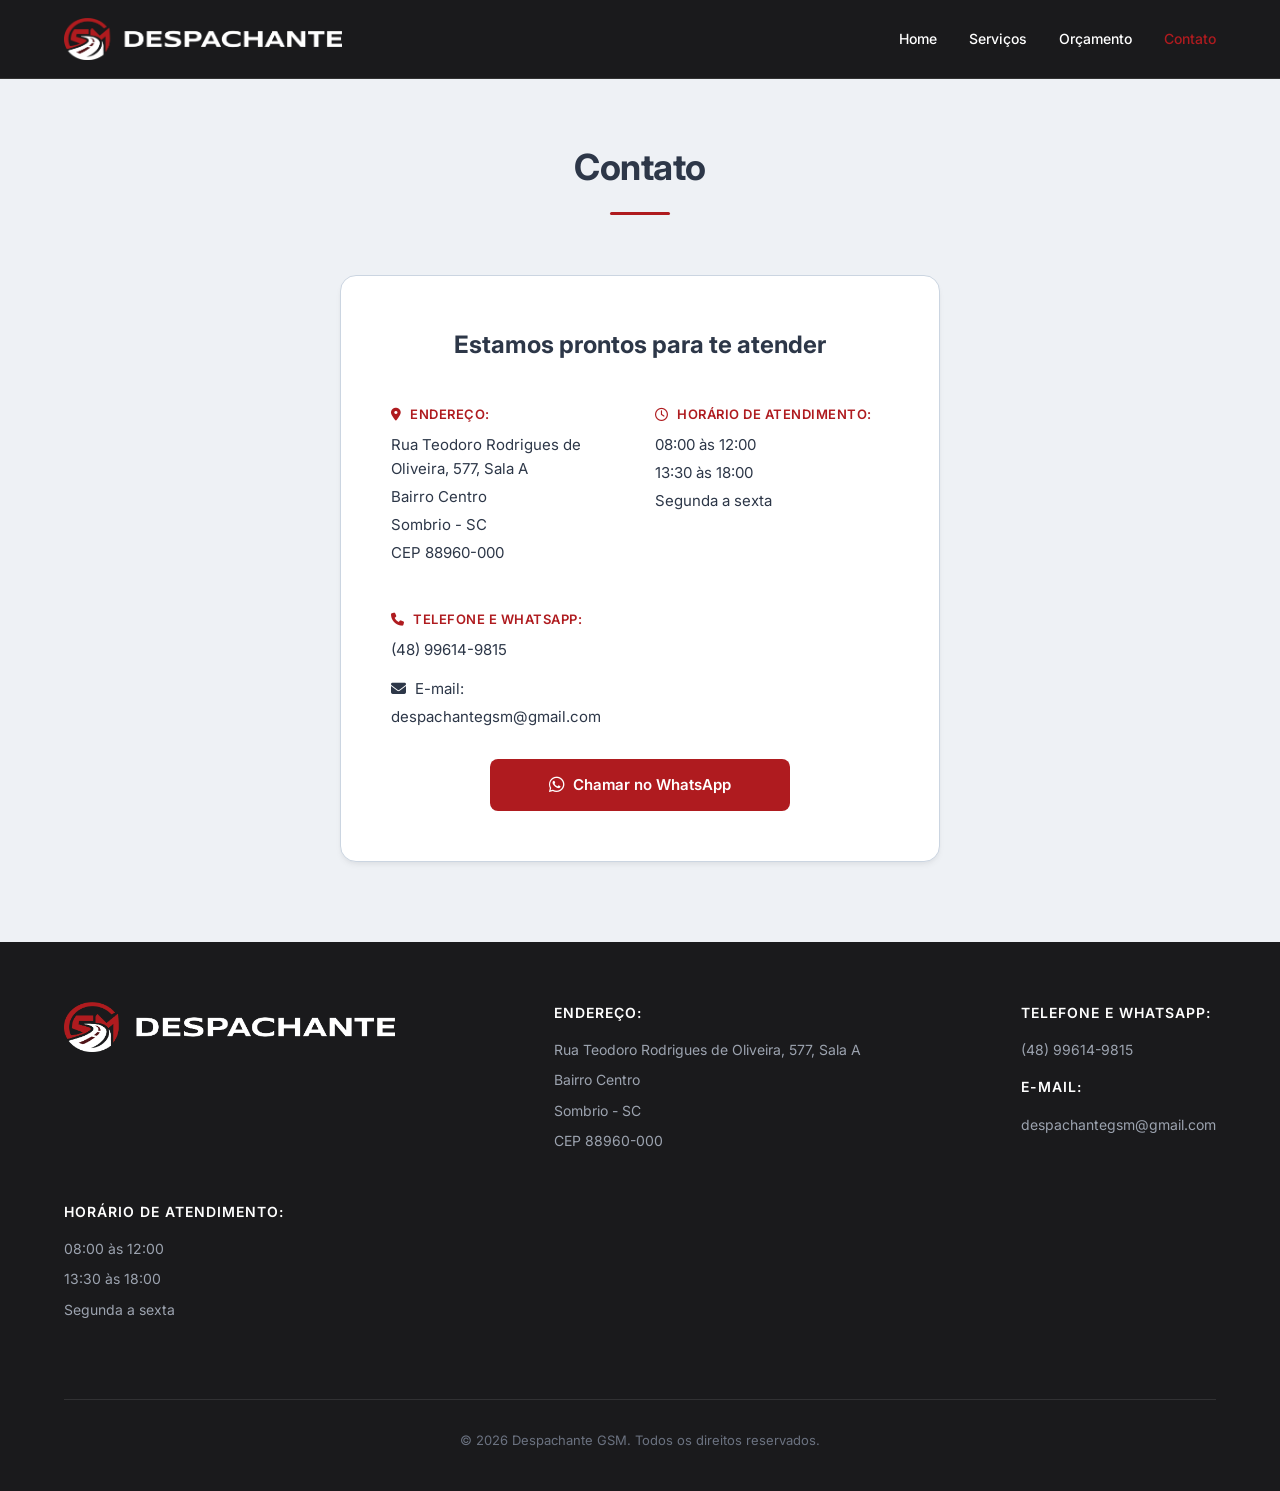
==== contato.html @ c7e71e4a "Commit inicial: estrutura do site finalizada" ====
<!DOCTYPE html>
<html lang="pt-BR">
<head>
    <meta charset="UTF-8">
    <meta name="viewport" content="width=device-width, initial-scale=1.0">
    <title>Despachante GSM - Contato</title>
    <!-- Linha do Favicon adicionada abaixo -->
    <link rel="icon" type="image/png" href="assets/img/favicon.png">
    <link rel="stylesheet" href="assets/css/style.css">
    <link rel="stylesheet" href="https://cdnjs.cloudflare.com/ajax/libs/font-awesome/6.4.0/css/all.min.css">
</head>
<body>

    <header>
        <div class="logo-container">
            <a href="index.html">
                <img src="assets/img/logo-gsm.png" alt="Despachante GSM Logo">
            </a>
        </div>
        <nav>
            <ul>
                <li><a href="index.html">Home</a></li>
                <li><a href="servicos.html">Serviços</a></li>
                <li><a href="https://wa.me/5548996149815?text=Ol%C3%A1.%20Gostaria%20de%20fazer%20um%20or%C3%A7amento.%20Pode%20me%20ajudar%20por%20favor%3F" target="_blank">Orçamento</a></li>
                <li><a href="contato.html" class="active">Contato</a></li>
            </ul>
        </nav>
    </header>

    <div class="page-header">
        <h1>Contato</h1>
    </div>

    <div class="contact-container">
        <div class="contact-card">
            <h2 style="margin-bottom: 40px;">Estamos prontos para te atender</h2>
            
            <div class="contact-grid">
                <div class="info-block">
                    <p><i class="fa-solid fa-location-dot" style="margin-right: 5px;"></i> Endereço:</p>
                    <p>Rua Teodoro Rodrigues de Oliveira, 577, Sala A</p>
                    <p>Bairro Centro</p>
                    <p>Sombrio - SC</p>
                    <p>CEP 88960-000</p>
                </div>

                <div class="info-block">
                    <p><i class="fa-regular fa-clock" style="margin-right: 5px;"></i> Horário de atendimento:</p>
                    <p>08:00 às 12:00</p>
                    <p>13:30 às 18:00</p>
                    <p>Segunda a sexta</p>
                </div>
            </div>

            <div class="info-block" style="text-align: left; margin-bottom: 30px;">
                <p><i class="fa-solid fa-phone" style="margin-right: 5px;"></i> Telefone e WhatsApp:</p>
                <p style="margin-bottom: 15px;">(48) 99614-9815</p>
                
                <p><i class="fa-solid fa-envelope" style="margin-right: 5px;"></i> E-mail:</p>
                <p>despachantegsm@gmail.com</p>
            </div>

            <a href="https://wa.me/5548996149815?text=Ol%C3%A1.%20Gostaria%20de%20fazer%20um%20or%C3%A7amento.%20Pode%20me%20ajudar%20por%20favor%3F" class="btn-primary btn-whatsapp" target="_blank">
                <i class="fa-brands fa-whatsapp" style="margin-right: 8px; font-size: 18px;"></i> 
                Chamar no WhatsApp
            </a>
        </div>
    </div>

    <footer>
        <div class="footer-logo">
            <img src="assets/img/logo-gsm-rodape.png" alt="Despachante GSM">
        </div>
        <div class="footer-info">
            <h4>Endereço:</h4>
            <p>Rua Teodoro Rodrigues de Oliveira, 577, Sala A</p>
            <p>Bairro Centro</p>
            <p>Sombrio - SC</p>
            <p>CEP 88960-000</p>
        </div>
        <div class="footer-info">
            <h4>Telefone e WhatsApp:</h4>
            <p style="margin-bottom: 15px;">(48) 99614-9815</p>
            
            <h4>E-mail:</h4>
            <p>despachantegsm@gmail.com</p>
        </div>
        <div class="footer-info">
            <h4>Horário de atendimento:</h4>
            <p>08:00 às 12:00</p>
            <p>13:30 às 18:00</p>
            <p>Segunda a sexta</p>
        </div>
        <div class="footer-bottom">
            <p>&copy; 2026 Despachante GSM. Todos os direitos reservados.</p>
        </div>
    </footer>

    <script src="assets/js/main.js"></script>
</body>
</html>
---- assets/css/style.css ----
@import url('https://fonts.googleapis.com/css2?family=Inter:wght@400;500;600;700&display=swap');

:root {
    /* Paleta Vermelha do Despachante */
    --primary-red: #AF1B1F;
    --dark-red: #501418;
    --hover-red: #8E1519; 
    
    /* Cores de Fundo */
    --bg-page: #eef1f5;       
    --bg-surface: #ffffff;    
    --bg-footer: #1a1a1c; 
    
    /* Textos */
    --text-dark: #2d3748;     
    --text-muted: #718096;    
    --text-light: #ffffff;    
    
    /* Bordas e Sombras */
    --border-color: #cbd5e1;
    --shadow-sm: 0 1px 2px rgba(0,0,0,0.05);
    --shadow-md: 0 4px 6px -1px rgba(0,0,0,0.05), 0 2px 4px -1px rgba(0,0,0,0.03);
    --shadow-lg: 0 10px 15px -3px rgba(0,0,0,0.05);
}

* {
    margin: 0;
    padding: 0;
    box-sizing: border-box;
}

body {
    font-family: 'Inter', -apple-system, BlinkMacSystemFont, 'Segoe UI', Roboto, Helvetica, Arial, sans-serif;
    background-color: var(--bg-page);
    color: var(--text-dark);
    line-height: 1.6;
    -webkit-font-smoothing: antialiased;
}

a {
    text-decoration: none;
    color: inherit;
}

ul {
    list-style: none;
}

/* ================= HEADER ================= */
header {
    background-color: var(--bg-footer);
    backdrop-filter: blur(8px);
    -webkit-backdrop-filter: blur(8px);
    display: flex;
    justify-content: space-between;
    align-items: center;
    padding: 18px 5%;
    border-bottom: 1px solid #333; 
    position: sticky;
    top: 0;
    z-index: 1000;
}

.logo-container {
    display: flex;
    align-items: center;
}

.logo-container a {
    display: flex;
    align-items: center;
}

.logo-container img {
    max-height: 42px;
    object-fit: contain;
}

nav ul {
    display: flex;
    align-items: center;
    gap: 32px;
}

nav a {
    font-size: 14px; 
    font-weight: 500;
    color: var(--text-light); 
    transition: color 0.2s ease;
}

nav a:hover, nav a.active {
    color: var(--primary-red);
}

/* ================= SLIDER ================= */
.hero-slider {
    position: relative;
    height: 500px;
    overflow: hidden;
    background-color: var(--border-color); 
}

.slide {
    position: absolute;
    top: 0; left: 0; width: 100%; height: 100%;
    opacity: 0;
    transition: opacity 0.6s ease-in-out;
    display: flex;
    align-items: center;
    padding: 0 8%;
    background-size: cover;
    background-position: center;
}

.slide.active {
    opacity: 1;
    z-index: 1;
}

.slide-content {
    background: rgba(255, 255, 255, 0.95);
    padding: 40px;
    border-radius: 12px;
    max-width: 550px;
    box-shadow: var(--shadow-lg);
}

.slide h1 {
    color: var(--text-dark);
    font-size: 42px;
    line-height: 1.2;
    font-weight: 700;
    letter-spacing: -1px;
    margin-bottom: 15px;
}

.slider-btn {
    position: absolute;
    top: 50%;
    transform: translateY(-50%);
    background: var(--bg-surface);
    color: var(--text-dark);
    border: 1px solid var(--border-color);
    width: 44px; height: 44px;
    border-radius: 50%;
    font-size: 16px;
    cursor: pointer;
    z-index: 2;
    transition: all 0.2s ease;
    box-shadow: var(--shadow-sm);
    display: flex;
    align-items: center;
    justify-content: center;
}

.slider-btn:hover {
    background: var(--primary-red);
    color: var(--text-light);
    border-color: var(--primary-red);
}

.slider-btn.prev { left: 20px; }
.slider-btn.next { right: 20px; }

.slider-dots {
    position: absolute;
    bottom: 20px;
    left: 50%;
    transform: translateX(-50%);
    z-index: 2;
    display: flex;
    gap: 8px;
}

.dot {
    width: 8px; height: 8px;
    background: rgba(255, 255, 255, 0.5);
    border: 1px solid rgba(0,0,0,0.1);
    border-radius: 50%;
    cursor: pointer;
    transition: all 0.3s ease;
}

.dot.active { 
    background: var(--primary-red);
    border-color: var(--primary-red);
    transform: scale(1.3);
}

/* ================= SECTIONS & TYPOGRAPHY ================= */
.section {
    padding: 80px 5%;
    text-align: center;
}

.section-title {
    font-size: 32px;
    font-weight: 700;
    letter-spacing: -0.5px;
    color: var(--text-dark);
    margin-bottom: 12px;
}

.section-title::after {
    content: '';
    display: block;
    width: 60px;
    height: 3px;
    background-color: var(--primary-red);
    margin: 12px auto 0;
    border-radius: 2px;
}

.section-subtitle {
    font-size: 16px;
    color: var(--text-muted);
    margin-bottom: 48px;
}

/* ================= BUTTONS & INPUTS ================= */
.btn-primary {
    background-color: var(--primary-red);
    color: var(--text-light);
    border: none;
    padding: 14px 28px;
    border-radius: 8px; 
    cursor: pointer;
    font-size: 15px;
    font-weight: 600;
    transition: all 0.2s ease;
    display: inline-flex;
    align-items: center;
    justify-content: center;
}

.btn-primary:hover {
    background-color: var(--hover-red);
    transform: translateY(-1px);
    box-shadow: 0 4px 12px rgba(175, 27, 31, 0.2);
}

.form-group {
    margin-bottom: 20px;
}

.form-group label {
    display: block;
    font-size: 14px;
    font-weight: 500;
    color: var(--text-dark);
    margin-bottom: 6px;
}

.form-group input, .form-group select {
    width: 100%;
    padding: 12px 16px;
    background-color: var(--bg-surface);
    border: 1px solid var(--border-color);
    color: var(--text-dark);
    border-radius: 6px;
    font-family: inherit;
    font-size: 15px;
    transition: all 0.2s ease;
}

.form-group input:focus, .form-group select:focus {
    outline: none;
    border-color: var(--primary-red);
    box-shadow: 0 0 0 3px rgba(175, 27, 31, 0.1);
}

/* ================= ORÇAMENTO CONTAINER ================= */
.orcamento-container {
    display: flex;
    justify-content: space-between;
    align-items: stretch;
    background-color: var(--bg-surface);
    padding: 40px;
    border-radius: 16px;
    border: 1px solid var(--border-color);
    box-shadow: var(--shadow-md);
    max-width: 950px;
    margin: 0 auto;
    text-align: left;
}

.orcamento-form {
    width: 45%;
}

.orcamento-logos {
    width: 48%;
    display: flex;
    flex-direction: column;
    gap: 20px;
    justify-content: center;
    align-items: center;
    text-align: center;
}

.orcamento-logos p {
    font-size: 14px;
    color: var(--text-muted);
    font-weight: 500;
    margin-bottom: 5px;
}

.logos-grid {
    display: flex;
    flex-wrap: wrap;
    gap: 20px;
    align-items: center;
    justify-content: center;
}

.logos-grid img {
    height: 55px; 
    object-fit: contain;
}

/* ================= MODAL DE SERVIÇOS ================= */
.modal-overlay {
    position: fixed;
    top: 0; left: 0; width: 100%; height: 100%;
    background: rgba(0,0,0,0.7);
    z-index: 2000;
    display: none; 
    align-items: center;
    justify-content: center;
    opacity: 0;
    transition: opacity 0.3s ease;
}

.modal-overlay.active {
    display: flex;
    opacity: 1;
}

.modal-content {
    background: var(--bg-surface);
    padding: 40px;
    border-radius: 16px;
    width: 90%;
    max-width: 500px;
    position: relative;
    box-shadow: var(--shadow-lg);
    transform: translateY(-20px);
    transition: transform 0.3s ease;
    text-align: left;
}

.modal-overlay.active .modal-content {
    transform: translateY(0);
}

.modal-close {
    position: absolute;
    top: 15px;
    right: 20px;
    font-size: 28px;
    cursor: pointer;
    color: var(--text-muted);
    transition: color 0.2s;
}

.modal-close:hover {
    color: var(--primary-red);
}

.modal-title {
    font-size: 22px;
    font-weight: 700;
    color: var(--text-dark);
    margin-bottom: 15px;
}

.modal-desc {
    color: var(--text-muted);
    font-size: 15px;
    margin-bottom: 25px;
    line-height: 1.6;
}

/* ================= CARDS E GRIDS ================= */
.features-grid {
    display: flex;
    justify-content: center;
    gap: 30px;
    margin-top: 50px;
}

.feature-item {
    background-color: var(--bg-surface);
    border: 1px solid var(--border-color);
    border-radius: 12px;
    padding: 32px 24px;
    text-align: center;
    width: 300px;
    display: block;
    transition: all 0.2s ease;
    cursor: pointer;
    box-shadow: var(--shadow-sm);
}

.feature-item:hover, .service-card:hover {
    border-color: var(--primary-red);
    transform: translateY(-3px);
    box-shadow: var(--shadow-md);
}

.feature-icon {
    width: 56px;
    height: 56px;
    background-color: #fbecec;
    border-radius: 12px;
    display: flex;
    align-items: center;
    justify-content: center;
    margin: 0 auto 20px auto;
    color: var(--primary-red);
    font-size: 24px;
    transition: all 0.2s ease;
}

.feature-item h3 {
    font-size: 18px;
    margin-bottom: 10px;
    font-weight: 600;
    color: var(--text-dark);
}

.feature-item p {
    font-size: 14px;
    color: var(--text-muted);
    line-height: 1.5;
}

/* ================= DESTAQUE AMARELO (CONSULTA ESPECIALIZADA) ================= */
.service-card.highlight-card {
    border-color: #facc15; 
    box-shadow: 0 4px 15px rgba(250, 204, 21, 0.15);
    position: relative;
}

.service-card.highlight-card:hover {
    border-color: #eab308;
    box-shadow: 0 8px 25px rgba(250, 204, 21, 0.25);
}

.service-card.highlight-card .icon-wrapper {
    background-color: #fef9c3; 
    color: #ca8a04; 
}

.highlight-badge {
    position: absolute;
    top: -12px;
    left: 50%;
    transform: translateX(-50%);
    background-color: #facc15;
    color: #713f12;
    font-size: 11px;
    font-weight: 700;
    padding: 4px 14px;
    border-radius: 20px;
    text-transform: uppercase;
    letter-spacing: 0.5px;
    white-space: nowrap;
}

.depoimentos-grid {
    display: grid;
    grid-template-columns: 1fr 1fr;
    gap: 30px;
    max-width: 900px;
    margin: 0 auto;
    text-align: left;
}

.depoimento {
    background-color: var(--bg-surface);
    border: 1px solid var(--border-color);
    border-radius: 12px;
    padding: 32px;
    box-shadow: var(--shadow-sm);
    position: relative;
}

.depoimento::before {
    content: '\201C';
    font-family: serif;
    font-size: 60px;
    position: absolute;
    top: 10px;
    left: 20px;
    color: var(--border-color);
    line-height: 1;
    z-index: 0;
    opacity: 0.5;
}

.depoimento p {
    font-size: 15px;
    font-style: italic;
    color: var(--text-dark);
    margin-bottom: 20px;
    line-height: 1.6;
    position: relative;
    z-index: 1;
}

.depoimento span {
    font-size: 14px;
    color: var(--primary-red);
    font-weight: 600;
    text-transform: uppercase;
    letter-spacing: 0.5px;
    position: relative;
    z-index: 1;
}

/* ================= SERVIÇOS PAGE ================= */
.page-header {
    padding: 60px 5% 20px 5%;
    text-align: center;
}

.page-header h1 {
    font-size: 36px;
    font-weight: 700;
    letter-spacing: -0.5px;
    color: var(--text-dark);
}

.page-header h1::after {
    content: '';
    display: block;
    width: 60px;
    height: 3px;
    background-color: var(--primary-red);
    margin: 15px auto 0;
    border-radius: 2px;
}

.services-grid {
    display: flex;
    flex-wrap: wrap;
    justify-content: center;
    gap: 25px;
    padding: 40px 5%;
    max-width: 1100px;
    margin: 0 auto;
    text-align: center;
}

.service-card {
    background-color: var(--bg-surface);
    border: 1px solid var(--border-color);
    border-radius: 12px;
    padding: 30px 20px;
    transition: all 0.2s ease;
    box-shadow: var(--shadow-sm);
    width: 100%;
    max-width: 220px; 
    flex: 1 1 200px;
    cursor: pointer;
}

.service-card .icon-wrapper {
    width: 50px;
    height: 50px;
    background-color: #fbecec;
    border-radius: 10px;
    display: flex;
    align-items: center;
    justify-content: center;
    margin: 0 auto 15px auto;
    color: var(--primary-red);
    font-size: 20px;
}

.service-card h3 {
    font-size: 15px;
    color: var(--text-dark);
    font-weight: 500;
    line-height: 1.4;
}

.outros-servicos {
    text-align: center;
    margin-bottom: 80px;
}

/* ================= CONTATO PAGE ================= */
.contact-container {
    display: flex;
    padding: 40px 5% 80px 5%;
    max-width: 1000px;
    margin: 0 auto;
    justify-content: center;
}

.contact-card {
    background-color: var(--bg-surface);
    padding: 50px;
    border-radius: 16px;
    border: 1px solid var(--border-color);
    box-shadow: var(--shadow-md);
    width: 100%;
    max-width: 600px;
    text-align: center;
}

.contact-card h2 {
    font-size: 24px;
    margin-bottom: 30px;
    font-weight: 700;
    color: var(--text-dark);
}

.contact-grid {
    display: grid;
    grid-template-columns: 1fr 1fr;
    gap: 30px;
    text-align: left;
    margin-bottom: 40px;
}

.info-block p:first-child {
    color: var(--primary-red);
    font-size: 13px;
    text-transform: uppercase;
    letter-spacing: 0.5px;
    margin-bottom: 8px;
    font-weight: 600;
}

.info-block p {
    font-size: 15px;
    margin-bottom: 4px;
    color: var(--text-dark);
}

.btn-whatsapp {
    width: 100%;
    max-width: 300px;
}

/* ================= FOOTER ================= */
footer {
    background-color: var(--bg-footer);
    color: var(--text-light);
    padding: 60px 5% 40px;
    display: flex;
    justify-content: space-between;
    align-items: flex-start;
    flex-wrap: wrap;
    gap: 40px;
}

.footer-logo img {
    max-height: 50px;
}

.footer-info h4 {
    font-size: 14px;
    text-transform: uppercase;
    letter-spacing: 1px;
    margin-bottom: 15px;
    font-weight: 600;
    color: var(--text-light);
}

.footer-info p {
    font-size: 14px;
    color: #9ca3af;
    margin-bottom: 8px;
}

.footer-bottom {
    width: 100%;
    text-align: center;
    padding-top: 30px;
    margin-top: 30px;
    border-top: 1px solid rgba(255,255,255,0.1);
    font-size: 13px;
    color: #6b7280;
}
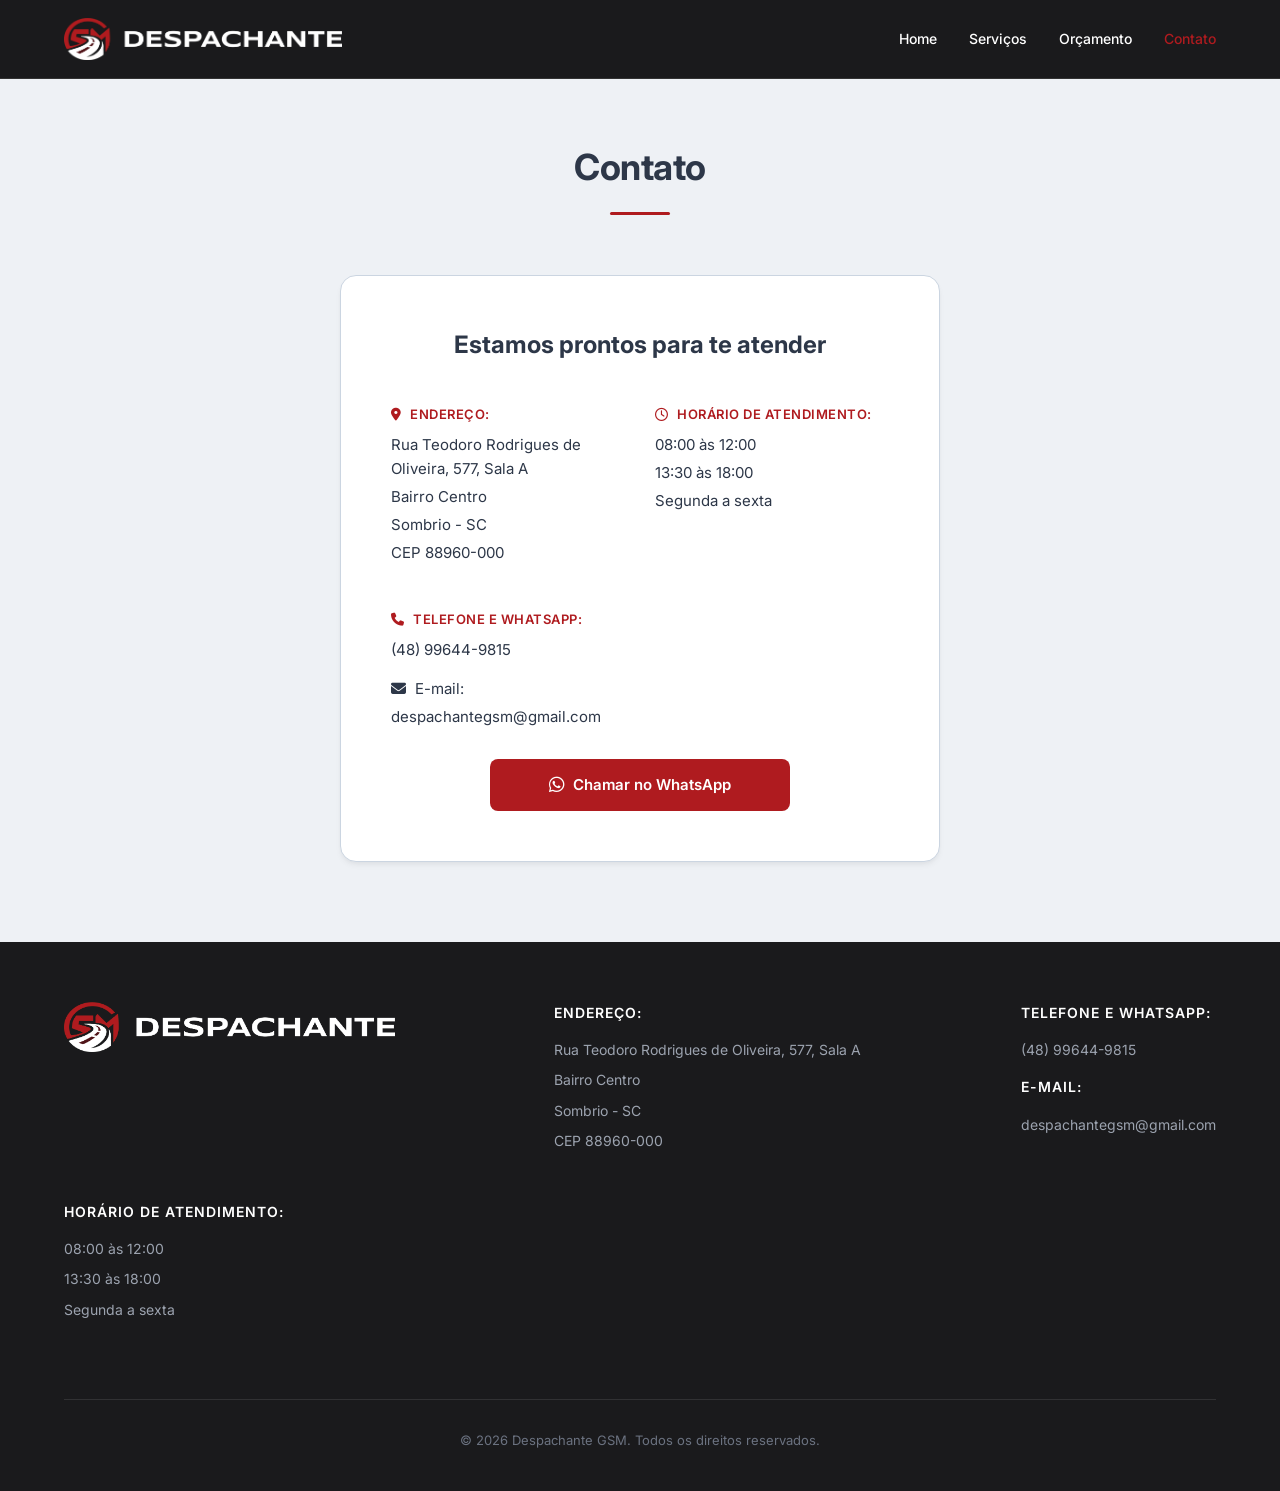
==== commit 64dee610: "update responsividade 2" ====
--- a/contato.html
+++ b/contato.html
@@ -4,9 +4,9 @@
     <meta charset="UTF-8">
     <meta name="viewport" content="width=device-width, initial-scale=1.0">
     <title>Despachante GSM - Contato</title>
-    <!-- Linha do Favicon adicionada abaixo -->
     <link rel="icon" type="image/png" href="assets/img/favicon.png">
-    <link rel="stylesheet" href="assets/css/style.css">
+    <!-- Adicionando ?v=3 -->
+    <link rel="stylesheet" href="assets/css/style.css?v=3">
     <link rel="stylesheet" href="https://cdnjs.cloudflare.com/ajax/libs/font-awesome/6.4.0/css/all.min.css">
 </head>
 <body>
@@ -21,7 +21,8 @@
             <ul>
                 <li><a href="index.html">Home</a></li>
                 <li><a href="servicos.html">Serviços</a></li>
-                <li><a href="https://wa.me/5548996149815?text=Ol%C3%A1.%20Gostaria%20de%20fazer%20um%20or%C3%A7amento.%20Pode%20me%20ajudar%20por%20favor%3F" target="_blank">Orçamento</a></li>
+                <!-- Número atualizado -->
+                <li><a href="https://wa.me/5548996449815?text=Ol%C3%A1.%20Gostaria%20de%20fazer%20um%20or%C3%A7amento.%20Pode%20me%20ajudar%20por%20favor%3F" target="_blank">Orçamento</a></li>
                 <li><a href="contato.html" class="active">Contato</a></li>
             </ul>
         </nav>
@@ -54,13 +55,15 @@
 
             <div class="info-block" style="text-align: left; margin-bottom: 30px;">
                 <p><i class="fa-solid fa-phone" style="margin-right: 5px;"></i> Telefone e WhatsApp:</p>
-                <p style="margin-bottom: 15px;">(48) 99614-9815</p>
+                <!-- Número atualizado -->
+                <p style="margin-bottom: 15px;">(48) 99644-9815</p>
                 
                 <p><i class="fa-solid fa-envelope" style="margin-right: 5px;"></i> E-mail:</p>
                 <p>despachantegsm@gmail.com</p>
             </div>
 
-            <a href="https://wa.me/5548996149815?text=Ol%C3%A1.%20Gostaria%20de%20fazer%20um%20or%C3%A7amento.%20Pode%20me%20ajudar%20por%20favor%3F" class="btn-primary btn-whatsapp" target="_blank">
+            <!-- Botão com Número atualizado -->
+            <a href="https://wa.me/5548996449815?text=Ol%C3%A1.%20Gostaria%20de%20fazer%20um%20or%C3%A7amento.%20Pode%20me%20ajudar%20por%20favor%3F" class="btn-primary btn-whatsapp" target="_blank">
                 <i class="fa-brands fa-whatsapp" style="margin-right: 8px; font-size: 18px;"></i> 
                 Chamar no WhatsApp
             </a>
@@ -80,7 +83,8 @@
         </div>
         <div class="footer-info">
             <h4>Telefone e WhatsApp:</h4>
-            <p style="margin-bottom: 15px;">(48) 99614-9815</p>
+            <!-- Número atualizado -->
+            <p style="margin-bottom: 15px;">(48) 99644-9815</p>
             
             <h4>E-mail:</h4>
             <p>despachantegsm@gmail.com</p>
--- a/assets/css/style.css
+++ b/assets/css/style.css
@@ -23,6 +23,12 @@
     --shadow-lg: 0 10px 15px -3px rgba(0,0,0,0.05);
 }
 
+/* ================= TRAVA DE ARRASTE HORIZONTAL ================= */
+html, body {
+    overflow-x: hidden;
+    width: 100%;
+}
+
 * {
     margin: 0;
     padding: 0;
@@ -343,6 +349,9 @@
     border-radius: 16px;
     width: 90%;
     max-width: 500px;
+    /* Limitador para mobile - Permite scroll interno */
+    max-height: 90vh;
+    overflow-y: auto;
     position: relative;
     box-shadow: var(--shadow-lg);
     transform: translateY(-20px);
@@ -362,6 +371,7 @@
     cursor: pointer;
     color: var(--text-muted);
     transition: color 0.2s;
+    z-index: 10;
 }
 
 .modal-close:hover {
@@ -373,6 +383,8 @@
     font-weight: 700;
     color: var(--text-dark);
     margin-bottom: 15px;
+    /* Evita que o texto encavale no botão de fechar (X) */
+    padding-right: 30px; 
 }
 
 .modal-desc {
@@ -687,3 +699,82 @@
     font-size: 13px;
     color: #6b7280;
 }
+
+
+/* ================= RESPONSIVIDADE (MOBILE / CELULARES) ================= */
+@media (max-width: 768px) {
+    header {
+        flex-direction: column;
+        padding: 15px 5%;
+    }
+    nav {
+        margin-top: 15px;
+        width: 100%;
+    }
+    nav ul {
+        justify-content: center;
+        flex-wrap: wrap;
+        gap: 15px;
+    }
+    
+    .hero-slider {
+        height: 380px;
+    }
+    .slide h1 {
+        font-size: 28px;
+    }
+    .slide-content {
+        padding: 25px;
+    }
+    .slider-btn {
+        display: none; 
+    }
+    
+    .orcamento-container {
+        flex-direction: column;
+        padding: 25px 20px;
+    }
+    .orcamento-form, .orcamento-logos {
+        width: 100%;
+    }
+    .orcamento-logos {
+        margin-top: 40px;
+    }
+    
+    .features-grid {
+        flex-direction: column;
+        align-items: center;
+    }
+    .feature-item {
+        width: 100%;
+        max-width: 100%;
+    }
+    .depoimentos-grid {
+        grid-template-columns: 1fr;
+    }
+    
+    .contact-grid {
+        grid-template-columns: 1fr;
+        gap: 20px;
+    }
+    .contact-card {
+        padding: 30px 20px;
+    }
+    .modal-content {
+        padding: 25px;
+        width: 95%;
+    }
+
+    footer {
+        flex-direction: column;
+        align-items: center;
+        text-align: center;
+        gap: 30px;
+    }
+    .footer-logo {
+        width: 100%;
+    }
+    .footer-info {
+        width: 100%;
+    }
+}
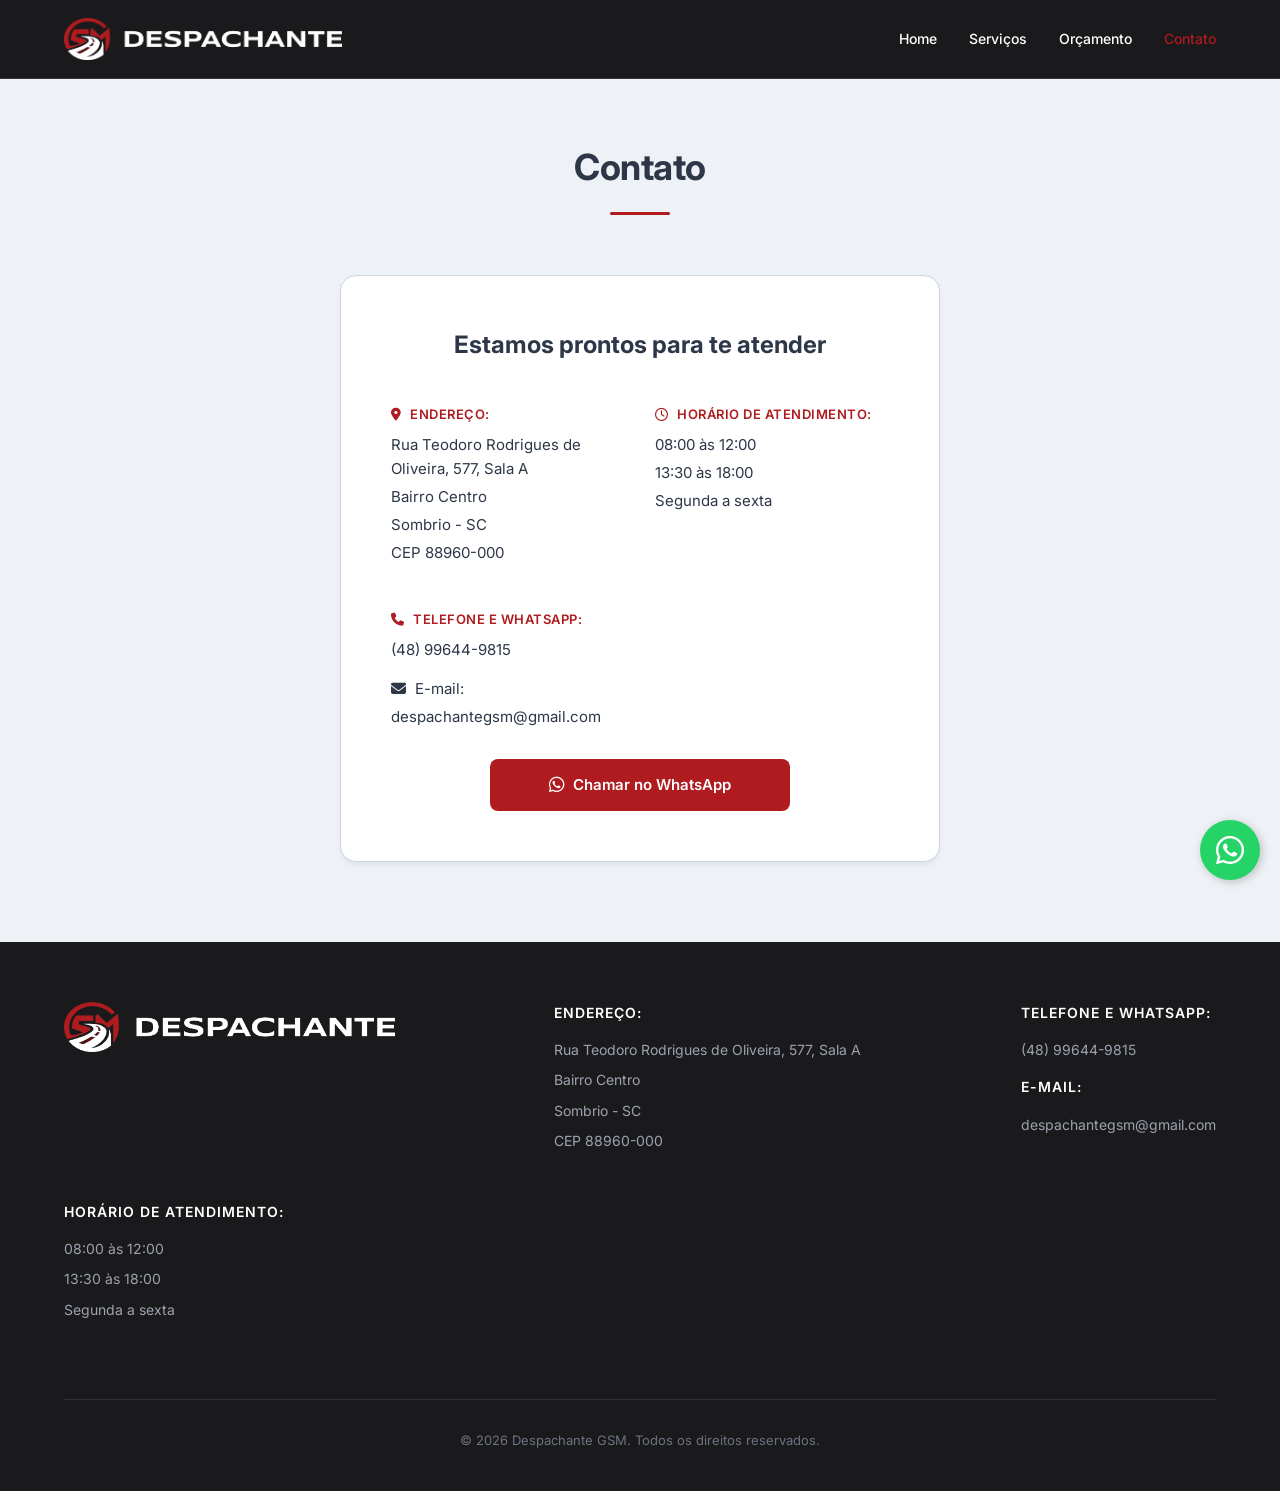
==== commit 2b764759: "update ui e faq" ====
--- a/contato.html
+++ b/contato.html
@@ -5,8 +5,7 @@
     <meta name="viewport" content="width=device-width, initial-scale=1.0">
     <title>Despachante GSM - Contato</title>
     <link rel="icon" type="image/png" href="assets/img/favicon.png">
-    <!-- Adicionando ?v=3 -->
-    <link rel="stylesheet" href="assets/css/style.css?v=3">
+    <link rel="stylesheet" href="assets/css/style.css?v=4">
     <link rel="stylesheet" href="https://cdnjs.cloudflare.com/ajax/libs/font-awesome/6.4.0/css/all.min.css">
 </head>
 <body>
@@ -17,22 +16,24 @@
                 <img src="assets/img/logo-gsm.png" alt="Despachante GSM Logo">
             </a>
         </div>
+        <div class="menu-toggle">
+            <i class="fa-solid fa-bars"></i>
+        </div>
         <nav>
             <ul>
                 <li><a href="index.html">Home</a></li>
                 <li><a href="servicos.html">Serviços</a></li>
-                <!-- Número atualizado -->
-                <li><a href="https://wa.me/5548996449815?text=Ol%C3%A1.%20Gostaria%20de%20fazer%20um%20or%C3%A7amento.%20Pode%20me%20ajudar%20por%20favor%3F" target="_blank">Orçamento</a></li>
+                <li><a href="index.html#orcamento">Orçamento</a></li>
                 <li><a href="contato.html" class="active">Contato</a></li>
             </ul>
         </nav>
     </header>
 
-    <div class="page-header">
+    <div class="page-header fade-in">
         <h1>Contato</h1>
     </div>
 
-    <div class="contact-container">
+    <div class="contact-container fade-in">
         <div class="contact-card">
             <h2 style="margin-bottom: 40px;">Estamos prontos para te atender</h2>
             
@@ -55,14 +56,11 @@
 
             <div class="info-block" style="text-align: left; margin-bottom: 30px;">
                 <p><i class="fa-solid fa-phone" style="margin-right: 5px;"></i> Telefone e WhatsApp:</p>
-                <!-- Número atualizado -->
                 <p style="margin-bottom: 15px;">(48) 99644-9815</p>
-                
                 <p><i class="fa-solid fa-envelope" style="margin-right: 5px;"></i> E-mail:</p>
                 <p>despachantegsm@gmail.com</p>
             </div>
 
-            <!-- Botão com Número atualizado -->
             <a href="https://wa.me/5548996449815?text=Ol%C3%A1.%20Gostaria%20de%20fazer%20um%20or%C3%A7amento.%20Pode%20me%20ajudar%20por%20favor%3F" class="btn-primary btn-whatsapp" target="_blank">
                 <i class="fa-brands fa-whatsapp" style="margin-right: 8px; font-size: 18px;"></i> 
                 Chamar no WhatsApp
@@ -83,9 +81,7 @@
         </div>
         <div class="footer-info">
             <h4>Telefone e WhatsApp:</h4>
-            <!-- Número atualizado -->
             <p style="margin-bottom: 15px;">(48) 99644-9815</p>
-            
             <h4>E-mail:</h4>
             <p>despachantegsm@gmail.com</p>
         </div>
@@ -100,6 +96,10 @@
         </div>
     </footer>
 
+    <a href="https://wa.me/5548996449815?text=Ol%C3%A1.%20Gostaria%20de%20fazer%20um%20or%C3%A7amento.%20Pode%20me%20ajudar%20por%20favor%3F" class="whatsapp-float" target="_blank">
+        <i class="fa-brands fa-whatsapp"></i>
+    </a>
+
     <script src="assets/js/main.js"></script>
 </body>
 </html>
--- a/assets/css/style.css
+++ b/assets/css/style.css
@@ -1,32 +1,25 @@
 @import url('https://fonts.googleapis.com/css2?family=Inter:wght@400;500;600;700&display=swap');
 
 :root {
-    /* Paleta Vermelha do Despachante */
     --primary-red: #AF1B1F;
     --dark-red: #501418;
     --hover-red: #8E1519; 
-    
-    /* Cores de Fundo */
     --bg-page: #eef1f5;       
     --bg-surface: #ffffff;    
     --bg-footer: #1a1a1c; 
-    
-    /* Textos */
     --text-dark: #2d3748;     
     --text-muted: #718096;    
     --text-light: #ffffff;    
-    
-    /* Bordas e Sombras */
     --border-color: #cbd5e1;
     --shadow-sm: 0 1px 2px rgba(0,0,0,0.05);
     --shadow-md: 0 4px 6px -1px rgba(0,0,0,0.05), 0 2px 4px -1px rgba(0,0,0,0.03);
     --shadow-lg: 0 10px 15px -3px rgba(0,0,0,0.05);
 }
 
-/* ================= TRAVA DE ARRASTE HORIZONTAL ================= */
 html, body {
     overflow-x: hidden;
     width: 100%;
+    scroll-behavior: smooth;
 }
 
 * {
@@ -52,7 +45,6 @@
     list-style: none;
 }
 
-/* ================= HEADER ================= */
 header {
     background-color: var(--bg-footer);
     backdrop-filter: blur(8px);
@@ -65,6 +57,11 @@
     position: sticky;
     top: 0;
     z-index: 1000;
+    transition: box-shadow 0.3s ease;
+}
+
+header.scrolled {
+    box-shadow: 0 4px 15px rgba(0, 0, 0, 0.4);
 }
 
 .logo-container {
@@ -80,6 +77,13 @@
 .logo-container img {
     max-height: 42px;
     object-fit: contain;
+}
+
+.menu-toggle {
+    display: none;
+    font-size: 26px;
+    color: var(--text-light);
+    cursor: pointer;
 }
 
 nav ul {
@@ -99,7 +103,6 @@
     color: var(--primary-red);
 }
 
-/* ================= SLIDER ================= */
 .hero-slider {
     position: relative;
     height: 500px;
@@ -194,7 +197,6 @@
     transform: scale(1.3);
 }
 
-/* ================= SECTIONS & TYPOGRAPHY ================= */
 .section {
     padding: 80px 5%;
     text-align: center;
@@ -224,7 +226,6 @@
     margin-bottom: 48px;
 }
 
-/* ================= BUTTONS & INPUTS ================= */
 .btn-primary {
     background-color: var(--primary-red);
     color: var(--text-light);
@@ -276,7 +277,28 @@
     box-shadow: 0 0 0 3px rgba(175, 27, 31, 0.1);
 }
 
-/* ================= ORÇAMENTO CONTAINER ================= */
+.error {
+    border-color: #ef4444 !important;
+    animation: shake 0.3s;
+}
+
+@keyframes shake {
+    0%, 100% { transform: translateX(0); }
+    25% { transform: translateX(-5px); }
+    75% { transform: translateX(5px); }
+}
+
+.fade-in {
+    opacity: 0;
+    transform: translateY(40px);
+    transition: opacity 0.6s ease-out, transform 0.6s ease-out;
+}
+
+.fade-in.visible {
+    opacity: 1;
+    transform: translateY(0);
+}
+
 .orcamento-container {
     display: flex;
     justify-content: space-between;
@@ -325,7 +347,6 @@
     object-fit: contain;
 }
 
-/* ================= MODAL DE SERVIÇOS ================= */
 .modal-overlay {
     position: fixed;
     top: 0; left: 0; width: 100%; height: 100%;
@@ -349,7 +370,6 @@
     border-radius: 16px;
     width: 90%;
     max-width: 500px;
-    /* Limitador para mobile - Permite scroll interno */
     max-height: 90vh;
     overflow-y: auto;
     position: relative;
@@ -383,7 +403,6 @@
     font-weight: 700;
     color: var(--text-dark);
     margin-bottom: 15px;
-    /* Evita que o texto encavale no botão de fechar (X) */
     padding-right: 30px; 
 }
 
@@ -394,7 +413,6 @@
     line-height: 1.6;
 }
 
-/* ================= CARDS E GRIDS ================= */
 .features-grid {
     display: flex;
     justify-content: center;
@@ -448,7 +466,59 @@
     line-height: 1.5;
 }
 
-/* ================= DESTAQUE AMARELO (CONSULTA ESPECIALIZADA) ================= */
+.faq-container {
+    max-width: 800px;
+    margin: 0 auto;
+    text-align: left;
+}
+
+.faq-item {
+    background: var(--bg-surface);
+    border: 1px solid var(--border-color);
+    border-radius: 8px;
+    margin-bottom: 15px;
+    overflow: hidden;
+    transition: all 0.3s ease;
+}
+
+.faq-question {
+    padding: 20px;
+    display: flex;
+    justify-content: space-between;
+    align-items: center;
+    cursor: pointer;
+    color: var(--text-dark);
+}
+
+.faq-question h3 {
+    font-size: 16px;
+    font-weight: 600;
+}
+
+.faq-question i {
+    transition: transform 0.3s ease;
+    color: var(--primary-red);
+}
+
+.faq-answer {
+    max-height: 0;
+    padding: 0 20px;
+    opacity: 0;
+    transition: all 0.3s ease;
+    color: var(--text-muted);
+    font-size: 15px;
+}
+
+.faq-item.active .faq-answer {
+    max-height: 500px;
+    padding: 0 20px 20px 20px;
+    opacity: 1;
+}
+
+.faq-item.active .faq-question i {
+    transform: rotate(180deg);
+}
+
 .service-card.highlight-card {
     border-color: #facc15; 
     box-shadow: 0 4px 15px rgba(250, 204, 21, 0.15);
@@ -532,7 +602,6 @@
     z-index: 1;
 }
 
-/* ================= SERVIÇOS PAGE ================= */
 .page-header {
     padding: 60px 5% 20px 5%;
     text-align: center;
@@ -604,7 +673,6 @@
     margin-bottom: 80px;
 }
 
-/* ================= CONTATO PAGE ================= */
 .contact-container {
     display: flex;
     padding: 40px 5% 80px 5%;
@@ -659,7 +727,29 @@
     max-width: 300px;
 }
 
-/* ================= FOOTER ================= */
+.whatsapp-float {
+    position: fixed;
+    bottom: 20px;
+    right: 20px;
+    width: 60px;
+    height: 60px;
+    background-color: #25d366;
+    color: #ffffff;
+    border-radius: 50%;
+    text-align: center;
+    font-size: 32px;
+    box-shadow: 2px 2px 10px rgba(0,0,0,0.2);
+    z-index: 1000;
+    display: flex;
+    align-items: center;
+    justify-content: center;
+    transition: transform 0.3s ease;
+}
+
+.whatsapp-float:hover {
+    transform: scale(1.1);
+}
+
 footer {
     background-color: var(--bg-footer);
     color: var(--text-light);
@@ -700,20 +790,25 @@
     color: #6b7280;
 }
 
-
-/* ================= RESPONSIVIDADE (MOBILE / CELULARES) ================= */
 @media (max-width: 768px) {
     header {
+        flex-wrap: wrap;
+        padding: 15px 5%;
+    }
+    .menu-toggle {
+        display: block;
+    }
+    nav {
+        display: none;
+        width: 100%;
+        margin-top: 20px;
+    }
+    nav.active {
+        display: block;
+    }
+    nav ul {
         flex-direction: column;
-        padding: 15px 5%;
-    }
-    nav {
-        margin-top: 15px;
-        width: 100%;
-    }
-    nav ul {
-        justify-content: center;
-        flex-wrap: wrap;
+        align-items: flex-start;
         gap: 15px;
     }
     
@@ -767,8 +862,8 @@
 
     footer {
         flex-direction: column;
-        align-items: center;
-        text-align: center;
+        align-items: flex-start;
+        text-align: left;
         gap: 30px;
     }
     .footer-logo {
